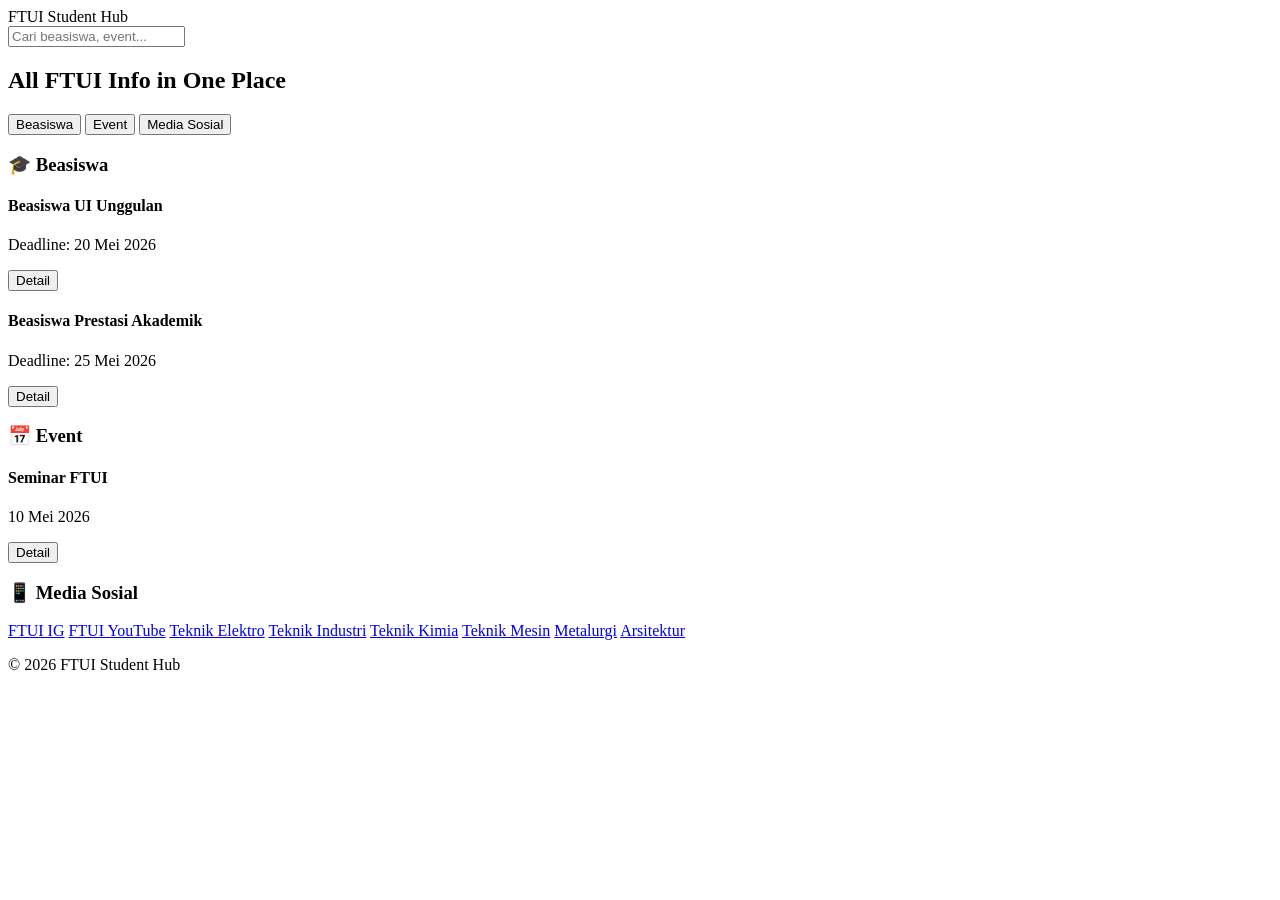
==== index.html @ 3a0a6a4f "Create index.html" ====
<!DOCTYPE html>
<html lang="id">
<head>
    <meta charset="UTF-8">
    <meta name="viewport" content="width=device-width, initial-scale=1.0">
    <title>FTUI Student Hub</title>
    <link rel="stylesheet" href="style.css">
</head>

<body>

<header class="navbar">
    <div class="logo">FTUI Student Hub</div>
</header>

<div class="container">
    <input type="text" id="searchInput" placeholder="Cari beasiswa, event..." class="search">
</div>

<section class="hero">
    <h2>All FTUI Info in One Place</h2>
    <button onclick="scrollToSection('beasiswa')">Beasiswa</button>
    <button onclick="scrollToSection('event')">Event</button>
    <button onclick="scrollToSection('medsos')">Media Sosial</button>
</section>

<!-- BEASISWA -->
<section class="container" id="beasiswa">
    <h3>🎓 Beasiswa</h3>

    <div class="card searchable">
        <h4>Beasiswa UI Unggulan</h4>
        <p>Deadline: 20 Mei 2026</p>
        <button onclick="goToDetail('beasiswa1.html')">Detail</button>
    </div>

    <div class="card searchable">
        <h4>Beasiswa Prestasi Akademik</h4>
        <p>Deadline: 25 Mei 2026</p>
        <button onclick="goToDetail('beasiswa1.html')">Detail</button>
    </div>
</section>

<!-- EVENT -->
<section class="container" id="event">
    <h3>📅 Event</h3>

    <div class="card searchable">
        <h4>Seminar FTUI</h4>
        <p>10 Mei 2026</p>
        <button onclick="goToDetail('event1.html')">Detail</button>
    </div>
</section>

<!-- MEDIA SOSIAL -->
<section class="container" id="medsos">
    <h3>📱 Media Sosial</h3>

    <div class="grid">
        <a href="https://www.instagram.com/fakultasteknik.ui" target="_blank" class="card center">FTUI IG</a>
        <a href="https://youtube.com/@fakultasteknikui_official" target="_blank" class="card center">FTUI YouTube</a>
        <a href="https://www.instagram.com/dteftui" target="_blank" class="card center">Teknik Elektro</a>
        <a href="https://www.instagram.com/teknikindustri.ui" target="_blank" class="card center">Teknik Industri</a>
        <a href="https://www.instagram.com/dtkftui" target="_blank" class="card center">Teknik Kimia</a>
        <a href="https://www.instagram.com/teknikmesin.ui" target="_blank" class="card center">Teknik Mesin</a>
        <a href="https://www.instagram.com/dtmm.ftui" target="_blank" class="card center">Metalurgi</a>
        <a href="https://www.instagram.com/arsitekturui" target="_blank" class="card center">Arsitektur</a>
    </div>
</section>

<footer>
    <p>© 2026 FTUI Student Hub</p>
</footer>

<script>
function scrollToSection(id) {
    document.getElementById(id).scrollIntoView({ behavior: 'smooth' });
}

function goToDetail(page) {
    window.location.href = page;
}

// SEARCH
document.getElementById("searchInput").addEventListener("keyup", function () {
    const keyword = this.value.toLowerCase();
    const cards = document.querySelectorAll(".searchable");

    cards.forEach(card => {
        const text = card.innerText.toLowerCase();
        card.style.display = text.includes(keyword) ? "block" : "none";
    });
});
</script>

</body>
</html>
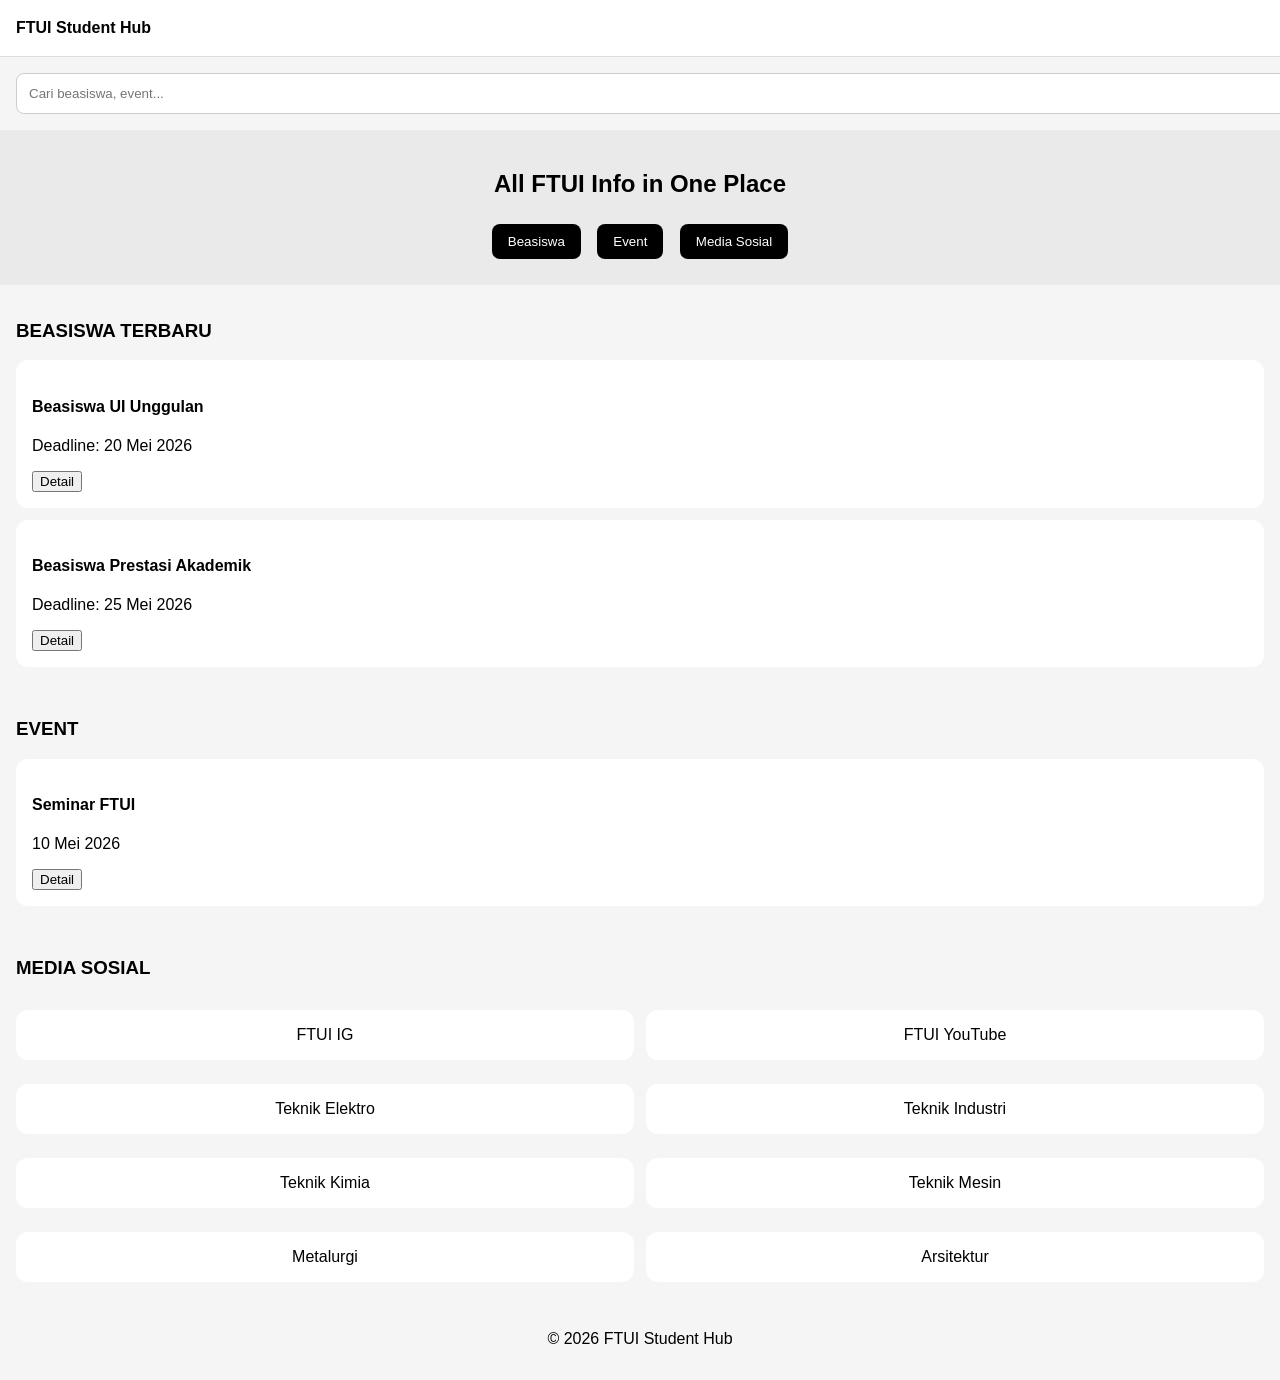
==== commit e7814646: "Update index.html" ====
--- a/index.html
+++ b/index.html
@@ -26,7 +26,7 @@
 
 <!-- BEASISWA -->
 <section class="container" id="beasiswa">
-    <h3>🎓 Beasiswa</h3>
+    <h3>BEASISWA TERBARU</h3>
 
     <div class="card searchable">
         <h4>Beasiswa UI Unggulan</h4>
@@ -43,7 +43,7 @@
 
 <!-- EVENT -->
 <section class="container" id="event">
-    <h3>📅 Event</h3>
+    <h3>EVENT</h3>
 
     <div class="card searchable">
         <h4>Seminar FTUI</h4>
@@ -54,7 +54,7 @@
 
 <!-- MEDIA SOSIAL -->
 <section class="container" id="medsos">
-    <h3>📱 Media Sosial</h3>
+    <h3>MEDIA SOSIAL</h3>
 
     <div class="grid">
         <a href="https://www.instagram.com/fakultasteknik.ui" target="_blank" class="card center">FTUI IG</a>
--- a/style.css
+++ b/style.css
@@ -0,0 +1,74 @@
+body {
+  font-family: Arial, sans-serif;
+  margin: 0;
+  background: #f5f5f5;
+}
+
+.navbar {
+  height: 56px;
+  background: white;
+  display: flex;
+  align-items: center;
+  padding: 0 16px;
+  border-bottom: 1px solid #ddd;
+  font-weight: bold;
+}
+
+.container {
+  padding: 16px;
+}
+
+.search {
+  width: 100%;
+  padding: 12px;
+  border-radius: 8px;
+  border: 1px solid #ccc;
+}
+
+.hero {
+  padding: 20px;
+  background: #eaeaea;
+  text-align: center;
+}
+
+.hero button {
+  margin: 6px;
+  padding: 10px 16px;
+  border-radius: 8px;
+  border: none;
+  background: black;
+  color: white;
+  cursor: pointer;
+}
+
+.card {
+  background: white;
+  padding: 16px;
+  border-radius: 12px;
+  margin-top: 12px;
+  transition: 0.2s;
+}
+
+.card:hover {
+  transform: scale(1.03);
+}
+
+.grid {
+  display: grid;
+  grid-template-columns: repeat(2, 1fr);
+  gap: 12px;
+}
+
+.center {
+  text-align: center;
+}
+
+a {
+  text-decoration: none;
+  color: black;
+}
+
+footer {
+  text-align: center;
+  padding: 16px;
+}
